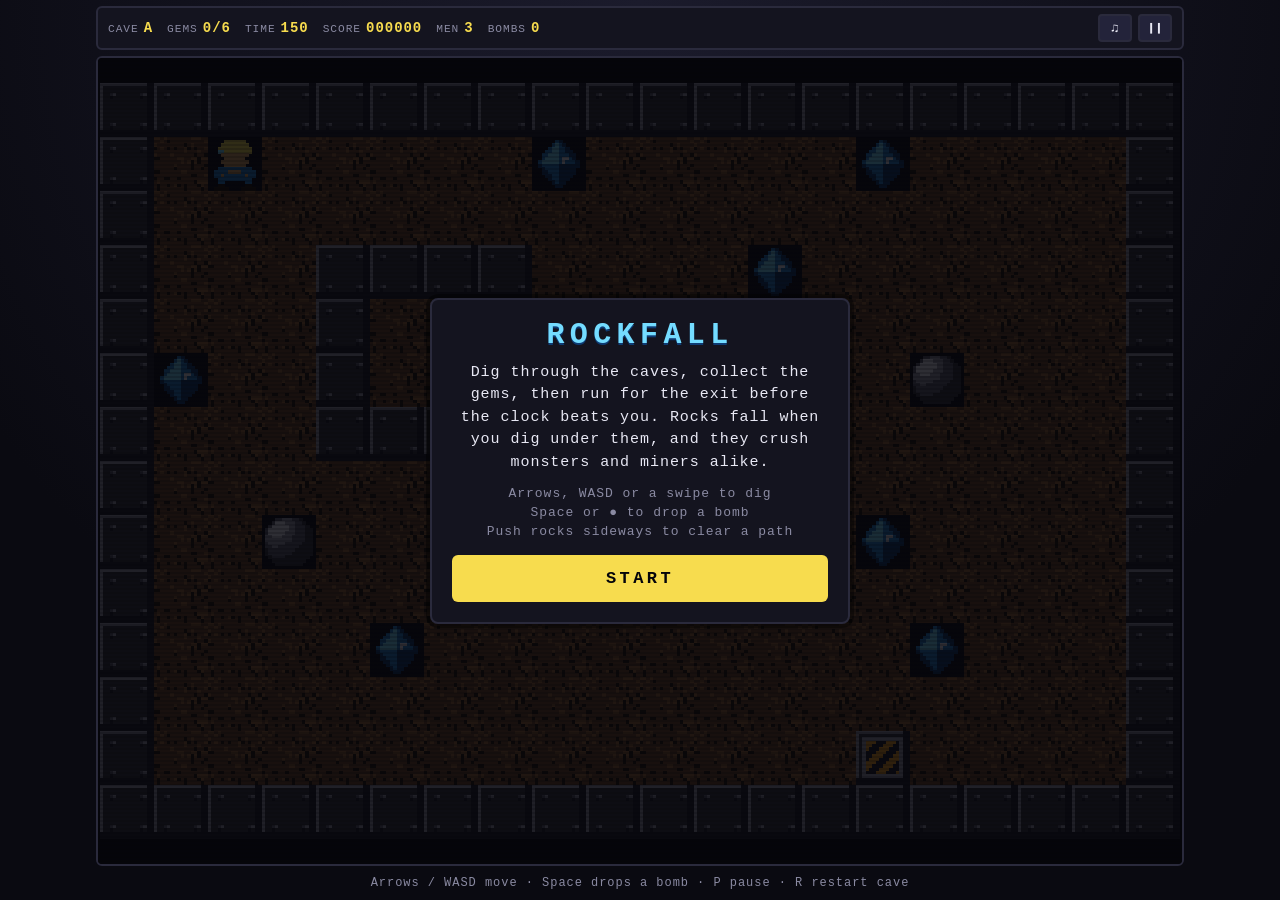
==== game/index.html @ 0620ff44 "Publish Rockfall to GitHub Pages and make it installable Hosting: a workflow deploys game/ to GitHub" ====
<!doctype html>
<html lang="en">
  <head>
    <meta charset="utf-8" />
    <meta
      name="viewport"
      content="width=device-width, initial-scale=1, maximum-scale=1, user-scalable=no, viewport-fit=cover"
    />
    <meta name="theme-color" content="#101018" />
    <meta
      name="description"
      content="Rockfall — a browser remake of the Acorn Archimedes boulder-and-gems classic."
    />
    <meta name="mobile-web-app-capable" content="yes" />
    <meta name="apple-mobile-web-app-capable" content="yes" />
    <meta name="apple-mobile-web-app-status-bar-style" content="black-translucent" />
    <meta name="apple-mobile-web-app-title" content="Rockfall" />
    <title>Rockfall</title>
    <link rel="manifest" href="manifest.webmanifest" />
    <link rel="apple-touch-icon" href="icons/apple-touch-icon.png" />
    <link rel="stylesheet" href="css/style.css" />
    <link
      rel="icon"
      href="data:image/svg+xml,%3Csvg xmlns='http://www.w3.org/2000/svg' viewBox='0 0 16 16'%3E%3Crect width='16' height='16' fill='%23101018'/%3E%3Cpath d='M8 2l5 6-5 6-5-6z' fill='%236fd8ff'/%3E%3C/svg%3E"
    />
  </head>
  <body>
    <div id="cabinet" class="cabinet">
      <header class="hud" id="hud">
        <div class="hud-group">
          <span class="hud-label">CAVE</span>
          <span class="hud-value" id="hud-cave">A</span>
        </div>
        <div class="hud-group">
          <span class="hud-label">GEMS</span>
          <span class="hud-value" id="hud-gems">0/0</span>
        </div>
        <div class="hud-group">
          <span class="hud-label">TIME</span>
          <span class="hud-value" id="hud-time">000</span>
        </div>
        <div class="hud-group">
          <span class="hud-label">SCORE</span>
          <span class="hud-value" id="hud-score">000000</span>
        </div>
        <div class="hud-group">
          <span class="hud-label">MEN</span>
          <span class="hud-value" id="hud-lives">3</span>
        </div>
        <div class="hud-group optional">
          <span class="hud-label">BOMBS</span>
          <span class="hud-value" id="hud-bombs">0</span>
        </div>
        <div class="hud-buttons">
          <button
            type="button"
            class="icon-button"
            id="btn-install"
            aria-label="Install Rockfall"
            title="Install Rockfall"
            hidden
          >
            &#10515;
          </button>
          <button type="button" class="icon-button" id="btn-sound" aria-label="Toggle sound">
            &#9835;
          </button>
          <button type="button" class="icon-button" id="btn-pause" aria-label="Pause">
            &#10073;&#10073;
          </button>
        </div>
      </header>

      <main class="stage" id="stage">
        <canvas id="screen" width="640" height="400"></canvas>

        <div class="overlay" id="overlay" hidden>
          <div class="panel" id="panel">
            <h1 class="panel-title" id="panel-title">ROCKFALL</h1>
            <p class="panel-text" id="panel-text"></p>
            <div class="panel-keys" id="panel-keys"></div>
            <button type="button" class="big-button" id="panel-button">START</button>
          </div>
        </div>

        <div class="touch-layer" id="touch-layer" hidden>
          <div class="dpad" id="dpad">
            <button type="button" class="dpad-key up" data-dir="up" aria-label="Up"></button>
            <button type="button" class="dpad-key left" data-dir="left" aria-label="Left"></button>
            <button
              type="button"
              class="dpad-key right"
              data-dir="right"
              aria-label="Right"
            ></button>
            <button type="button" class="dpad-key down" data-dir="down" aria-label="Down"></button>
            <span class="dpad-hub"></span>
          </div>
          <button type="button" class="action-key" id="btn-bomb" aria-label="Drop bomb">
            <span class="action-glyph">&#9679;</span>
            <span class="action-count" id="bomb-count">0</span>
          </button>
        </div>
      </main>

      <footer class="tips" id="tips">
        <span class="tip-desktop"
          >Arrows / WASD move &middot; Space drops a bomb &middot; P pause &middot; R restart
          cave</span
        >
        <span class="tip-touch">Swipe or use the pad &middot; Tap &#9679; to drop a bomb</span>
      </footer>
    </div>

    <script src="js/art.js"></script>
    <script src="js/audio.js"></script>
    <script src="js/levels.js"></script>
    <script src="js/engine.js"></script>
    <script src="js/input.js"></script>
    <script src="js/game.js"></script>
  </body>
</html>
---- game/css/style.css ----
:root {
  --bg: #0a0a11;
  --cabinet: #14141f;
  --edge: #2a2a3c;
  --ink: #e8e8f4;
  --dim: #8a8aa2;
  --gem: #74dcff;
  --gold: #f7dc4e;
  --danger: #e0402c;
  --grass: #3cc457;
  --font: 'Courier New', 'DejaVu Sans Mono', monospace;
}

* {
  box-sizing: border-box;
}

html,
body {
  height: 100%;
  margin: 0;
  overflow: hidden;
  overscroll-behavior: none;
}

body {
  background: radial-gradient(circle at 50% 0%, #1b1b2c 0%, var(--bg) 70%);
  color: var(--ink);
  font-family: var(--font);
  letter-spacing: 0.06em;
  -webkit-text-size-adjust: 100%;
  -webkit-tap-highlight-color: transparent;
  touch-action: none;
  user-select: none;
}

.cabinet {
  display: flex;
  flex-direction: column;
  height: 100dvh;
  max-width: 1100px;
  margin: 0 auto;
  padding: max(6px, env(safe-area-inset-top)) max(6px, env(safe-area-inset-right))
    max(6px, env(safe-area-inset-bottom)) max(6px, env(safe-area-inset-left));
  gap: 6px;
}

/* Status bar -------------------------------------------------------------- */

.hud {
  display: flex;
  flex-wrap: wrap;
  align-items: center;
  gap: 4px 14px;
  padding: 6px 10px;
  background: var(--cabinet);
  border: 2px solid var(--edge);
  border-radius: 6px;
  font-size: clamp(10px, 2.6vw, 14px);
  text-transform: uppercase;
}

.hud-group {
  display: flex;
  align-items: baseline;
  gap: 5px;
}

.hud-label {
  color: var(--dim);
  font-size: 0.8em;
}

.hud-value {
  color: var(--gold);
  font-weight: 700;
}

.hud-value.urgent {
  color: var(--danger);
  animation: blink 0.6s steps(2, end) infinite;
}

.hud-value.ready {
  color: var(--grass);
}

.hud-buttons {
  display: flex;
  gap: 6px;
  margin-left: auto;
}

.icon-button {
  width: 34px;
  height: 28px;
  padding: 0;
  color: var(--ink);
  font-family: var(--font);
  font-size: 13px;
  background: #23233a;
  border: 2px solid var(--edge);
  border-radius: 4px;
  cursor: pointer;
}

.icon-button:active {
  background: var(--edge);
}

.icon-button.off {
  color: var(--dim);
  text-decoration: line-through;
}

/* Playfield --------------------------------------------------------------- */

.stage {
  position: relative;
  display: flex;
  flex: 1;
  align-items: center;
  justify-content: center;
  min-height: 0;
  overflow: hidden;
  background: #05050a;
  border: 2px solid var(--edge);
  border-radius: 6px;
}

body.touch .stage {
  align-items: flex-start;
}

#screen {
  display: block;
  image-rendering: pixelated;
  touch-action: none;
}

.stage::after {
  position: absolute;
  inset: 0;
  background: repeating-linear-gradient(to bottom, rgb(0 0 0 / 0%) 0 2px, rgb(0 0 0 / 18%) 2px 4px);
  pointer-events: none;
  content: '';
}

/* Panels ------------------------------------------------------------------ */

.overlay {
  position: absolute;
  inset: 0;
  z-index: 3;
  display: flex;
  align-items: center;
  justify-content: center;
  padding: 12px;
  background: rgb(5 5 10 / 82%);
}

.overlay[hidden] {
  display: none;
}

.panel {
  width: min(420px, 100%);
  padding: 18px 20px 20px;
  text-align: center;
  background: var(--cabinet);
  border: 2px solid var(--edge);
  border-radius: 8px;
  box-shadow: 0 0 0 4px rgb(0 0 0 / 40%);
}

.panel-title {
  margin: 0 0 10px;
  color: var(--gem);
  font-size: clamp(20px, 6vw, 30px);
  letter-spacing: 0.18em;
  text-shadow: 0 2px 0 #0d3a72;
}

.panel-text {
  margin: 0 0 12px;
  color: var(--ink);
  font-size: clamp(12px, 3.2vw, 15px);
  line-height: 1.5;
}

.panel-keys {
  display: flex;
  flex-direction: column;
  gap: 4px;
  margin-bottom: 16px;
  color: var(--dim);
  font-size: clamp(11px, 3vw, 13px);
}

.big-button {
  width: 100%;
  padding: 14px 18px;
  color: #05050a;
  font-family: var(--font);
  font-size: clamp(14px, 4vw, 17px);
  font-weight: 700;
  letter-spacing: 0.2em;
  background: var(--gold);
  border: 0;
  border-radius: 6px;
  cursor: pointer;
}

.big-button:active {
  background: #d8bd2f;
  transform: translateY(1px);
}

/* Touch controls ---------------------------------------------------------- */

.touch-layer {
  position: absolute;
  inset: auto 0 0;
  z-index: 2;
  display: flex;
  align-items: flex-end;
  justify-content: space-between;
  padding: 10px 12px 12px;
  pointer-events: none;
}

.touch-layer[hidden] {
  display: none;
}

.dpad {
  position: relative;
  width: 132px;
  height: 132px;
  pointer-events: auto;
  touch-action: none;
}

.dpad-key {
  position: absolute;
  width: 44px;
  height: 44px;
  padding: 0;
  background: rgb(35 35 58 / 72%);
  border: 2px solid rgb(120 120 160 / 55%);
  border-radius: 8px;
  cursor: pointer;
}

.dpad-key::before {
  position: absolute;
  inset: 0;
  display: flex;
  align-items: center;
  justify-content: center;
  color: var(--ink);
  font-size: 15px;
  content: '';
}

.dpad-key:active {
  background: rgb(90 90 140 / 85%);
}

.dpad-key.up {
  top: 0;
  left: 44px;
}

.dpad-key.up::before {
  content: '▲';
}

.dpad-key.down {
  bottom: 0;
  left: 44px;
}

.dpad-key.down::before {
  content: '▼';
}

.dpad-key.left {
  top: 44px;
  left: 0;
}

.dpad-key.left::before {
  content: '◀';
}

.dpad-key.right {
  top: 44px;
  right: 0;
}

.dpad-key.right::before {
  content: '▶';
}

.dpad-hub {
  position: absolute;
  top: 44px;
  left: 44px;
  width: 44px;
  height: 44px;
  background: rgb(35 35 58 / 45%);
  border-radius: 6px;
}

.action-key {
  position: relative;
  width: 76px;
  height: 76px;
  padding: 0;
  color: var(--ink);
  font-family: var(--font);
  background: rgb(120 30 30 / 72%);
  border: 2px solid rgb(224 64 44 / 70%);
  border-radius: 50%;
  cursor: pointer;
  pointer-events: auto;
  touch-action: none;
}

.action-key.empty {
  opacity: 0.4;
}

.action-key:active {
  background: rgb(200 60 40 / 85%);
}

.action-glyph {
  font-size: 26px;
  line-height: 1;
}

.action-count {
  position: absolute;
  right: 6px;
  bottom: 6px;
  color: var(--gold);
  font-size: 13px;
  font-weight: 700;
}

/* Footer ------------------------------------------------------------------ */

.tips {
  padding: 4px 8px;
  color: var(--dim);
  font-size: clamp(9px, 2.4vw, 12px);
  text-align: center;
}

.tip-touch {
  display: none;
}

body.touch .tip-desktop {
  display: none;
}

body.touch .tip-touch {
  display: inline;
}

@media (width <= 560px) {
  .hud {
    gap: 2px 7px;
    padding: 4px 6px;
    font-size: 10px;
  }

  .hud-group.optional {
    display: none;
  }

  .icon-button {
    width: 28px;
    height: 24px;
    font-size: 11px;
  }
}

@keyframes blink {
  50% {
    opacity: 0.35;
  }
}

@media (height <= 560px) {
  .tips {
    display: none;
  }

  .dpad {
    width: 114px;
    height: 114px;
  }

  .dpad-key {
    width: 38px;
    height: 38px;
  }

  .dpad-key.up,
  .dpad-key.down,
  .dpad-hub {
    left: 38px;
  }

  .dpad-key.left,
  .dpad-key.right,
  .dpad-hub {
    top: 38px;
  }

  .action-key {
    width: 66px;
    height: 66px;
  }
}

@media (prefers-reduced-motion: reduce) {
  .hud-value.urgent {
    animation: none;
  }
}
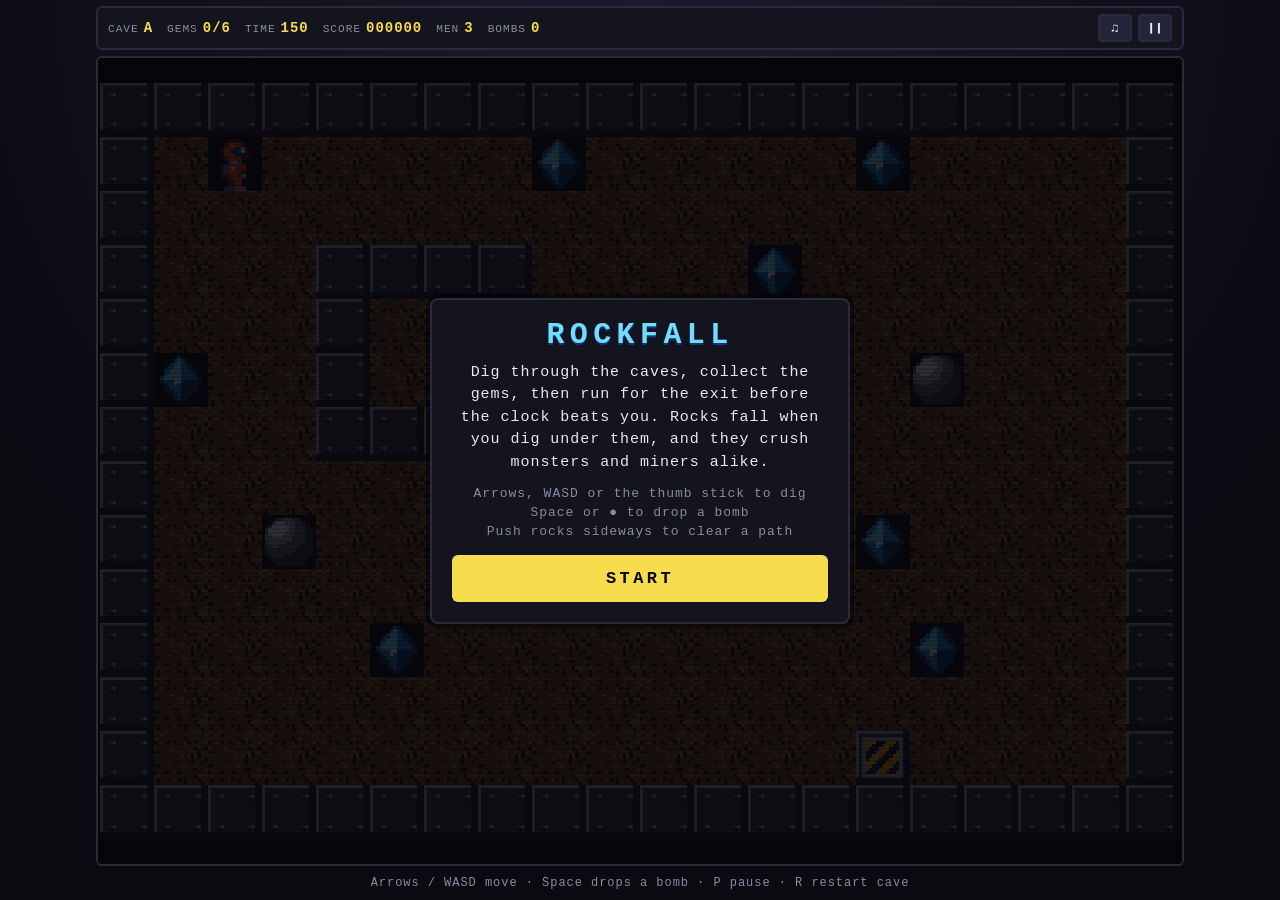
==== commit a3a26744: "Redraw the player as a spaceman and add a thumb joystick The player is now a slim spaceman in a red " ====
--- a/game/index.html
+++ b/game/index.html
@@ -79,11 +79,28 @@
             <h1 class="panel-title" id="panel-title">ROCKFALL</h1>
             <p class="panel-text" id="panel-text"></p>
             <div class="panel-keys" id="panel-keys"></div>
+            <div
+              class="segmented"
+              id="panel-controls"
+              role="radiogroup"
+              aria-label="Touch controls"
+              hidden
+            >
+              <button type="button" role="radio" data-mode="stick" aria-checked="true">
+                Joystick
+              </button>
+              <button type="button" role="radio" data-mode="pad" aria-checked="false">D-pad</button>
+            </div>
             <button type="button" class="big-button" id="panel-button">START</button>
           </div>
         </div>
 
         <div class="touch-layer" id="touch-layer" hidden>
+          <div class="joystick" id="joystick" aria-hidden="true">
+            <div class="joystick-base">
+              <div class="joystick-knob"></div>
+            </div>
+          </div>
           <div class="dpad" id="dpad">
             <button type="button" class="dpad-key up" data-dir="up" aria-label="Up"></button>
             <button type="button" class="dpad-key left" data-dir="left" aria-label="Left"></button>
@@ -108,7 +125,7 @@
           >Arrows / WASD move &middot; Space drops a bomb &middot; P pause &middot; R restart
           cave</span
         >
-        <span class="tip-touch">Swipe or use the pad &middot; Tap &#9679; to drop a bomb</span>
+        <span class="tip-touch">Stick or swipe to steer &middot; &#9679; drops a bomb</span>
       </footer>
     </div>
 
--- a/game/css/style.css
+++ b/game/css/style.css
@@ -195,6 +195,46 @@
   margin-bottom: 16px;
   color: var(--dim);
   font-size: clamp(11px, 3vw, 13px);
+}
+
+.segmented {
+  display: flex;
+  gap: 4px;
+  margin-bottom: 14px;
+  padding: 4px;
+  background: #0d0d16;
+  border: 2px solid var(--edge);
+  border-radius: 8px;
+}
+
+.segmented[hidden] {
+  display: none;
+}
+
+.segmented button {
+  flex: 1;
+  padding: 10px 8px;
+  color: var(--dim);
+  font-family: var(--font);
+  font-size: clamp(12px, 3.4vw, 14px);
+  font-weight: 700;
+  letter-spacing: 0.12em;
+  text-transform: uppercase;
+  background: transparent;
+  border: 0;
+  border-radius: 5px;
+  cursor: pointer;
+}
+
+.segmented button[aria-checked='true'] {
+  color: #05050a;
+  background: var(--gem);
+}
+
+.segmented button:focus-visible,
+.big-button:focus-visible {
+  outline: 2px solid var(--gold);
+  outline-offset: 2px;
 }
 
 .big-button {
@@ -235,16 +275,16 @@
 
 .dpad {
   position: relative;
-  width: 132px;
-  height: 132px;
+  width: 150px;
+  height: 150px;
   pointer-events: auto;
   touch-action: none;
 }
 
 .dpad-key {
   position: absolute;
-  width: 44px;
-  height: 44px;
+  width: 50px;
+  height: 50px;
   padding: 0;
   background: rgb(35 35 58 / 72%);
   border: 2px solid rgb(120 120 160 / 55%);
@@ -263,13 +303,63 @@
   content: '';
 }
 
-.dpad-key:active {
+.dpad-key {
+  pointer-events: none;
+}
+
+.dpad-key.active {
   background: rgb(90 90 140 / 85%);
+  border-color: rgb(247 220 78 / 80%);
+}
+
+/* Joystick ---------------------------------------------------------------- */
+
+.joystick {
+  position: relative;
+  width: min(58vw, 240px);
+  height: 150px;
+  pointer-events: auto;
+  touch-action: none;
+}
+
+.joystick-base {
+  position: absolute;
+  bottom: 8px;
+  left: 10px;
+  width: 128px;
+  height: 128px;
+  background: radial-gradient(circle, rgb(60 60 95 / 60%), rgb(35 35 58 / 55%));
+  border: 2px solid rgb(120 120 160 / 55%);
+  border-radius: 50%;
+  transform: translate(var(--bx, 0px), var(--by, 0px));
+}
+
+.joystick-knob {
+  position: absolute;
+  top: 50%;
+  left: 50%;
+  width: 60px;
+  height: 60px;
+  margin: -30px 0 0 -30px;
+  background: rgb(150 150 200 / 75%);
+  border: 2px solid rgb(220 220 255 / 60%);
+  border-radius: 50%;
+  transform: translate(var(--kx, 0px), var(--ky, 0px));
+}
+
+.joystick.active .joystick-knob {
+  background: rgb(247 220 78 / 85%);
+  border-color: rgb(255 245 200 / 85%);
+}
+
+body[data-controls='pad'] .joystick,
+body[data-controls='stick'] .dpad {
+  display: none;
 }
 
 .dpad-key.up {
   top: 0;
-  left: 44px;
+  left: 50px;
 }
 
 .dpad-key.up::before {
@@ -278,7 +368,7 @@
 
 .dpad-key.down {
   bottom: 0;
-  left: 44px;
+  left: 50px;
 }
 
 .dpad-key.down::before {
@@ -286,7 +376,7 @@
 }
 
 .dpad-key.left {
-  top: 44px;
+  top: 50px;
   left: 0;
 }
 
@@ -295,7 +385,7 @@
 }
 
 .dpad-key.right {
-  top: 44px;
+  top: 50px;
   right: 0;
 }
 
@@ -305,10 +395,10 @@
 
 .dpad-hub {
   position: absolute;
-  top: 44px;
-  left: 44px;
-  width: 44px;
-  height: 44px;
+  top: 50px;
+  left: 50px;
+  width: 50px;
+  height: 50px;
   background: rgb(35 35 58 / 45%);
   border-radius: 6px;
 }
@@ -401,25 +491,40 @@
   }
 
   .dpad {
-    width: 114px;
-    height: 114px;
+    width: 126px;
+    height: 126px;
   }
 
   .dpad-key {
-    width: 38px;
-    height: 38px;
+    width: 42px;
+    height: 42px;
   }
 
   .dpad-key.up,
   .dpad-key.down,
   .dpad-hub {
-    left: 38px;
+    left: 42px;
   }
 
   .dpad-key.left,
   .dpad-key.right,
   .dpad-hub {
-    top: 38px;
+    top: 42px;
+  }
+
+  .joystick {
+    height: 126px;
+  }
+
+  .joystick-base {
+    width: 108px;
+    height: 108px;
+  }
+
+  .joystick-knob {
+    width: 50px;
+    height: 50px;
+    margin: -25px 0 0 -25px;
   }
 
   .action-key {
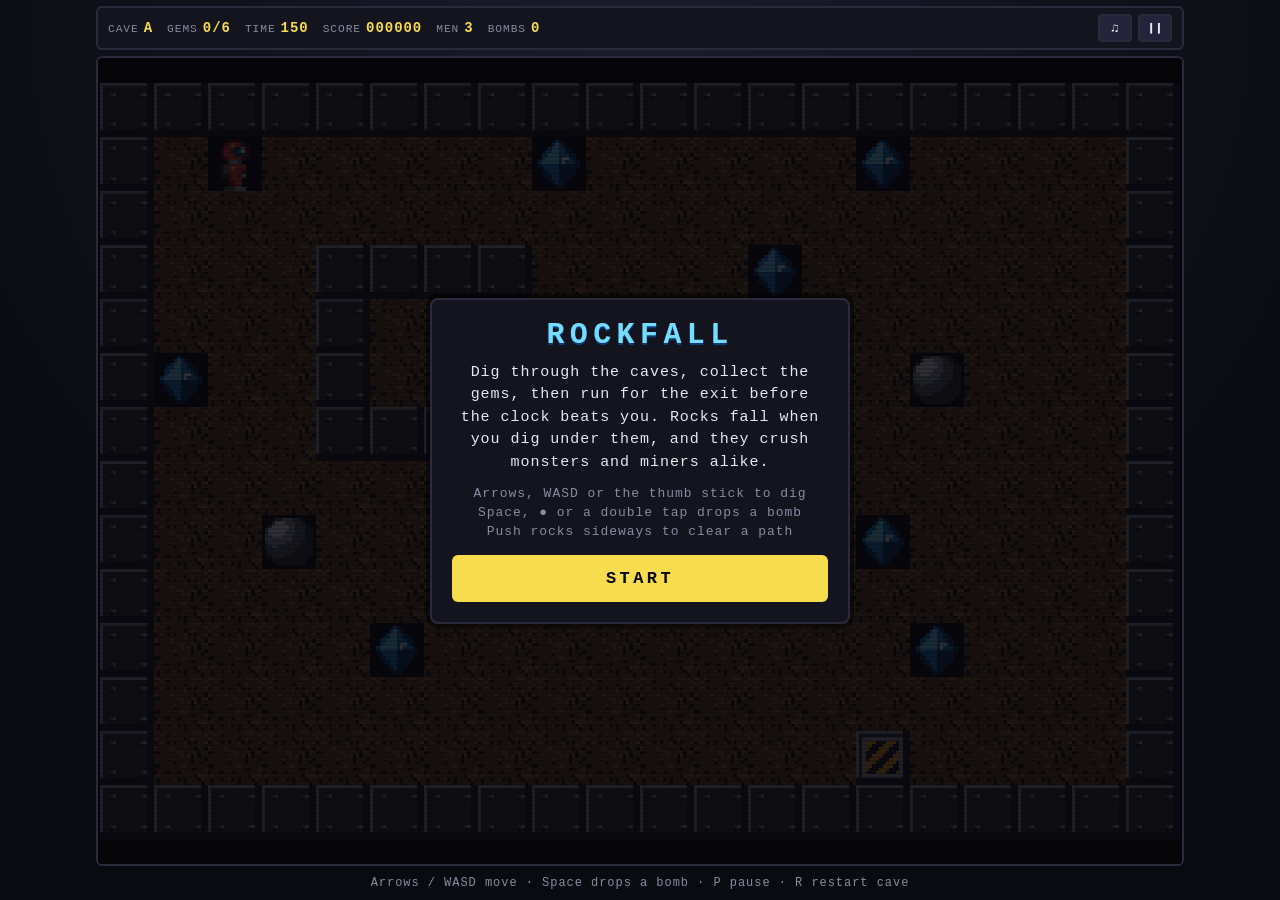
==== commit 89815f85: "Drop a bomb with a double tap on the cave On a phone, two quick taps on the cave now drop a bomb, al" ====
--- a/game/index.html
+++ b/game/index.html
@@ -125,7 +125,7 @@
           >Arrows / WASD move &middot; Space drops a bomb &middot; P pause &middot; R restart
           cave</span
         >
-        <span class="tip-touch">Stick or swipe to steer &middot; &#9679; drops a bomb</span>
+        <span class="tip-touch">Stick or swipe to steer &middot; Double tap for a bomb</span>
       </footer>
     </div>
 
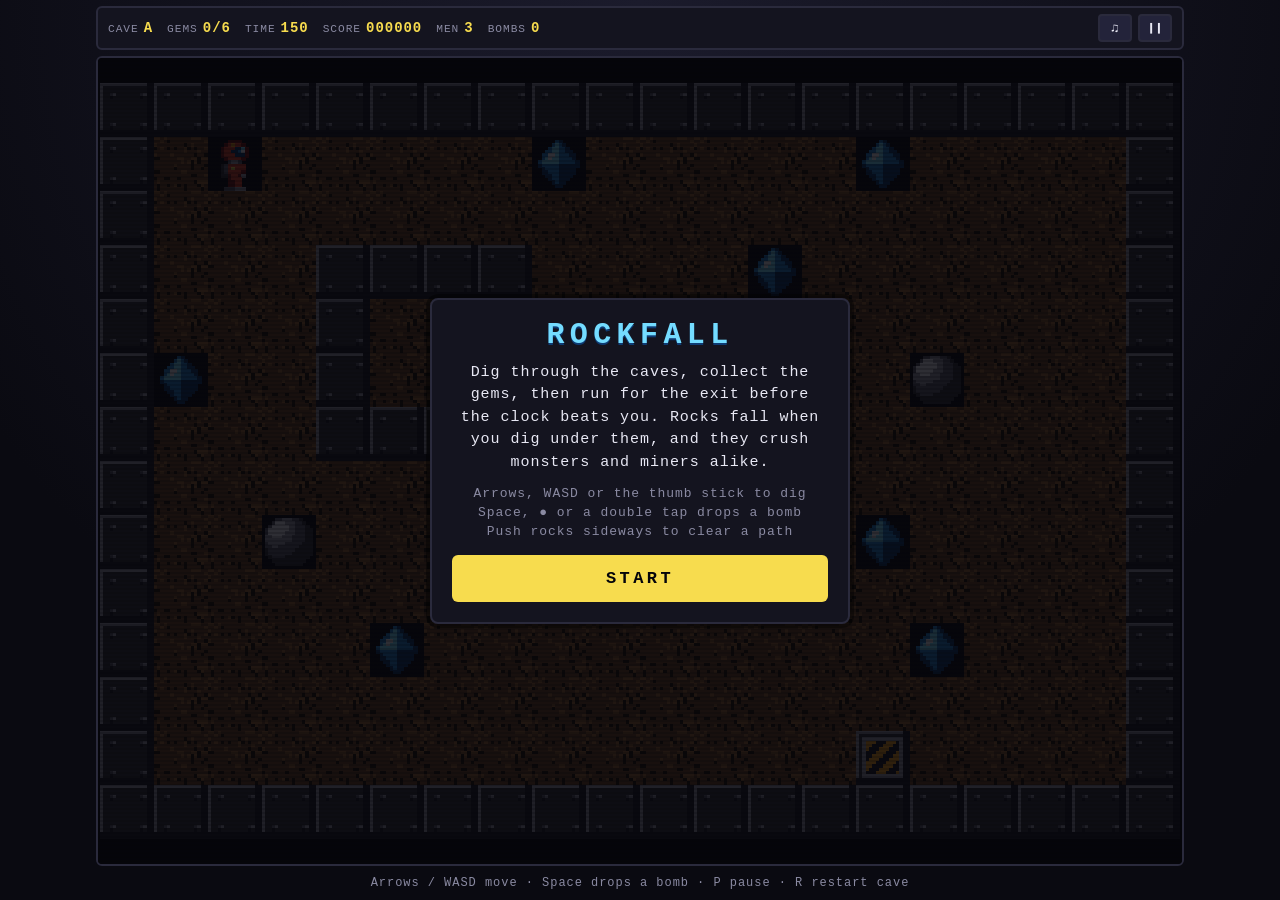
==== commit ef98b114: "Animate the spaceman's cutter when he digs or takes a gem When he steps into dirt or a gem, the cell" ====
--- a/game/index.html
+++ b/game/index.html
@@ -134,6 +134,7 @@
     <script src="js/levels.js"></script>
     <script src="js/engine.js"></script>
     <script src="js/input.js"></script>
+    <script src="js/fx.js"></script>
     <script src="js/game.js"></script>
   </body>
 </html>
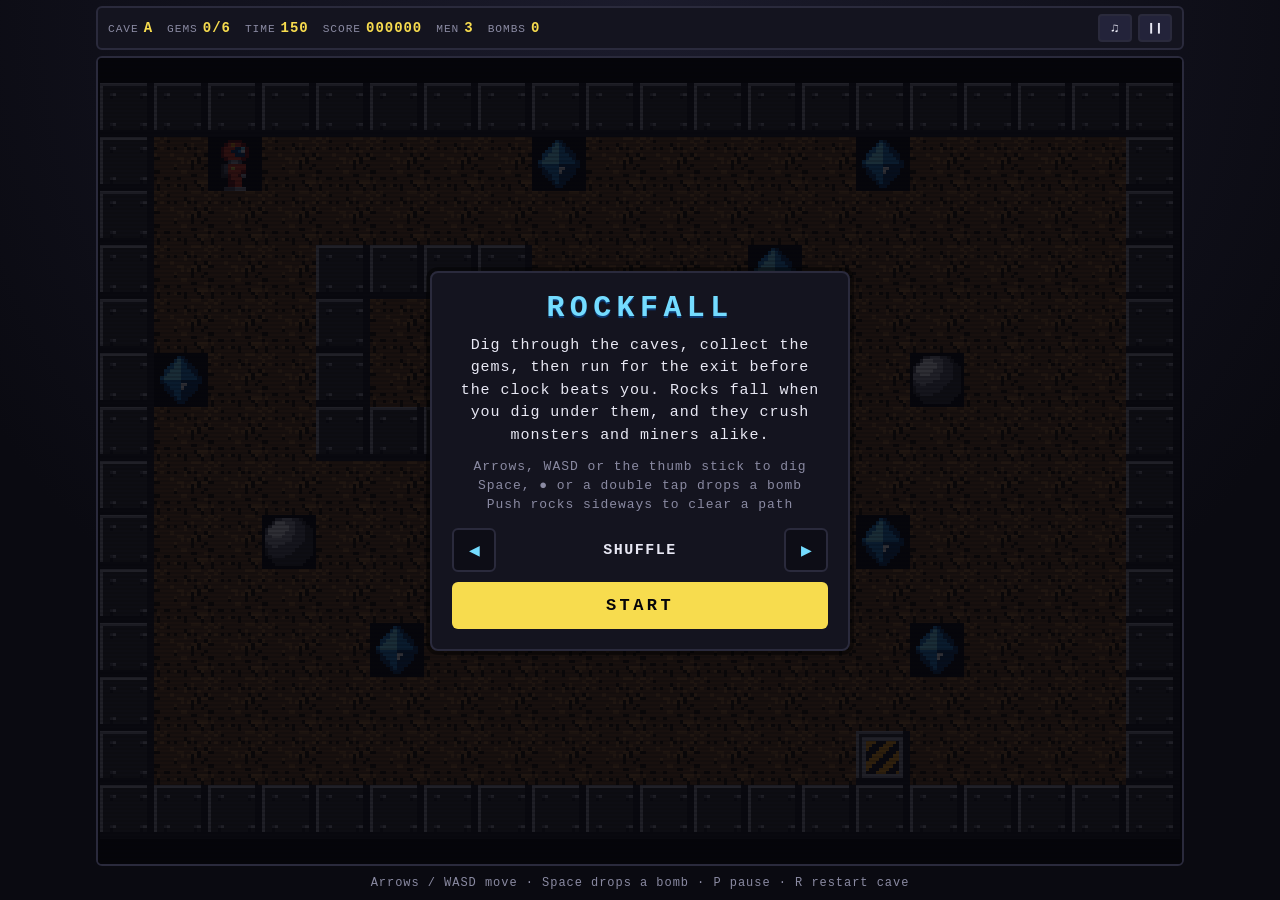
==== commit 09c70a4e: "Play all three tunes in the game, shuffled, with a music setting The game now has background music. " ====
--- a/game/index.html
+++ b/game/index.html
@@ -74,11 +74,35 @@
       <main class="stage" id="stage">
         <canvas id="screen" width="640" height="400"></canvas>
 
+        <div class="toast" id="toast" role="status" hidden></div>
+
         <div class="overlay" id="overlay" hidden>
           <div class="panel" id="panel">
             <h1 class="panel-title" id="panel-title">ROCKFALL</h1>
             <p class="panel-text" id="panel-text"></p>
             <div class="panel-keys" id="panel-keys"></div>
+            <div class="music-row" role="group" aria-label="Music">
+              <button
+                type="button"
+                class="music-step"
+                id="music-prev"
+                aria-label="Previous music setting"
+              >
+                &#9664;
+              </button>
+              <div class="music-label" aria-live="polite">
+                <span class="music-mode" id="music-mode">Shuffle</span>
+                <span class="music-now" id="music-now"></span>
+              </div>
+              <button
+                type="button"
+                class="music-step"
+                id="music-next"
+                aria-label="Next music setting"
+              >
+                &#9654;
+              </button>
+            </div>
             <div
               class="segmented"
               id="panel-controls"
@@ -131,6 +155,8 @@
 
     <script src="js/art.js"></script>
     <script src="js/audio.js"></script>
+    <script src="js/music.js"></script>
+    <script src="js/jukebox.js"></script>
     <script src="js/levels.js"></script>
     <script src="js/engine.js"></script>
     <script src="js/input.js"></script>
--- a/game/css/style.css
+++ b/game/css/style.css
@@ -195,6 +195,90 @@
   margin-bottom: 16px;
   color: var(--dim);
   font-size: clamp(11px, 3vw, 13px);
+}
+
+.music-row {
+  display: flex;
+  align-items: center;
+  gap: 8px;
+  margin-bottom: 10px;
+}
+
+.music-step {
+  flex: none;
+  width: 44px;
+  height: 44px;
+  padding: 0;
+  color: var(--gem);
+  font-size: 14px;
+  background: #0d0d16;
+  border: 2px solid var(--edge);
+  border-radius: 6px;
+  cursor: pointer;
+}
+
+.music-step:focus-visible {
+  outline: 2px solid var(--gold);
+  outline-offset: 2px;
+}
+
+.music-label {
+  display: flex;
+  flex: 1;
+  flex-direction: column;
+  min-width: 0;
+  line-height: 1.3;
+}
+
+.music-mode {
+  color: var(--ink);
+  font-size: clamp(13px, 3.6vw, 15px);
+  font-weight: 700;
+  letter-spacing: 0.1em;
+  text-transform: uppercase;
+}
+
+.music-now {
+  color: var(--dim);
+  font-size: clamp(10px, 2.8vw, 12px);
+}
+
+.toast {
+  position: absolute;
+  top: 10px;
+  left: 50%;
+  /* Above the panel's backdrop: new tunes usually start while a panel is up. */
+  z-index: 4;
+  padding: 6px 12px;
+  color: var(--gold);
+  font-size: clamp(12px, 3.4vw, 14px);
+  letter-spacing: 0.08em;
+  white-space: nowrap;
+  background: rgb(10 10 17 / 85%);
+  border: 1px solid var(--edge);
+  border-radius: 4px;
+  transform: translateX(-50%);
+  pointer-events: none;
+  opacity: 0;
+}
+
+.toast.show {
+  animation: toast 2.8s ease forwards;
+}
+
+@keyframes toast {
+  0% {
+    opacity: 0;
+  }
+
+  10%,
+  75% {
+    opacity: 1;
+  }
+
+  100% {
+    opacity: 0;
+  }
 }
 
 .segmented {
@@ -534,6 +618,11 @@
 }
 
 @media (prefers-reduced-motion: reduce) {
+  .toast.show {
+    animation: none;
+    opacity: 1;
+  }
+
   .hud-value.urgent {
     animation: none;
   }
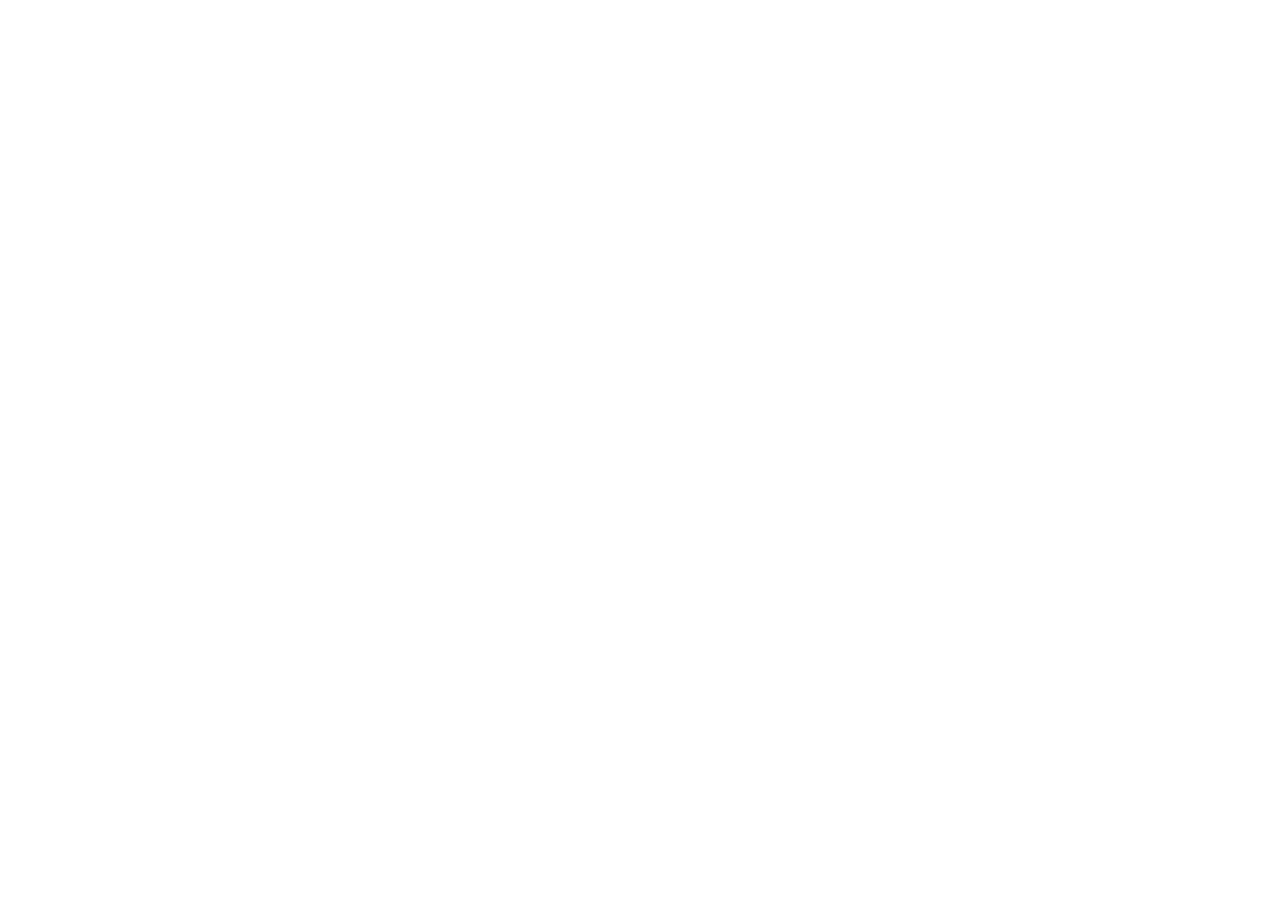
==== commit df9e90b5: "Move the game out to runningfit/diamond-grab The game now lives in its own repository as Diamond Gra" ====
--- a/game/index.html
+++ b/game/index.html
@@ -2,165 +2,37 @@
 <html lang="en">
   <head>
     <meta charset="utf-8" />
-    <meta
-      name="viewport"
-      content="width=device-width, initial-scale=1, maximum-scale=1, user-scalable=no, viewport-fit=cover"
-    />
-    <meta name="theme-color" content="#101018" />
-    <meta
-      name="description"
-      content="Rockfall — a browser remake of the Acorn Archimedes boulder-and-gems classic."
-    />
-    <meta name="mobile-web-app-capable" content="yes" />
-    <meta name="apple-mobile-web-app-capable" content="yes" />
-    <meta name="apple-mobile-web-app-status-bar-style" content="black-translucent" />
-    <meta name="apple-mobile-web-app-title" content="Rockfall" />
-    <title>Rockfall</title>
-    <link rel="manifest" href="manifest.webmanifest" />
-    <link rel="apple-touch-icon" href="icons/apple-touch-icon.png" />
-    <link rel="stylesheet" href="css/style.css" />
-    <link
-      rel="icon"
-      href="data:image/svg+xml,%3Csvg xmlns='http://www.w3.org/2000/svg' viewBox='0 0 16 16'%3E%3Crect width='16' height='16' fill='%23101018'/%3E%3Cpath d='M8 2l5 6-5 6-5-6z' fill='%236fd8ff'/%3E%3C/svg%3E"
-    />
+    <meta name="viewport" content="width=device-width, initial-scale=1" />
+    <meta name="robots" content="noindex" />
+    <title>Diamond Grab has moved</title>
+    <link rel="canonical" href="https://runningfit.github.io/diamond-grab/" />
+    <meta http-equiv="refresh" content="0; url=https://runningfit.github.io/diamond-grab/" />
+    <style>
+      body {
+        margin: 0;
+        min-height: 100vh;
+        display: grid;
+        place-items: center;
+        background: #101018;
+        color: #e8e8f0;
+        font: 16px/1.5 monospace;
+        text-align: center;
+        padding: 16px;
+        box-sizing: border-box;
+      }
+
+      a {
+        color: #74dcff;
+      }
+    </style>
   </head>
   <body>
-    <div id="cabinet" class="cabinet">
-      <header class="hud" id="hud">
-        <div class="hud-group">
-          <span class="hud-label">CAVE</span>
-          <span class="hud-value" id="hud-cave">A</span>
-        </div>
-        <div class="hud-group">
-          <span class="hud-label">GEMS</span>
-          <span class="hud-value" id="hud-gems">0/0</span>
-        </div>
-        <div class="hud-group">
-          <span class="hud-label">TIME</span>
-          <span class="hud-value" id="hud-time">000</span>
-        </div>
-        <div class="hud-group">
-          <span class="hud-label">SCORE</span>
-          <span class="hud-value" id="hud-score">000000</span>
-        </div>
-        <div class="hud-group">
-          <span class="hud-label">MEN</span>
-          <span class="hud-value" id="hud-lives">3</span>
-        </div>
-        <div class="hud-group optional">
-          <span class="hud-label">BOMBS</span>
-          <span class="hud-value" id="hud-bombs">0</span>
-        </div>
-        <div class="hud-buttons">
-          <button
-            type="button"
-            class="icon-button"
-            id="btn-install"
-            aria-label="Install Rockfall"
-            title="Install Rockfall"
-            hidden
-          >
-            &#10515;
-          </button>
-          <button type="button" class="icon-button" id="btn-sound" aria-label="Toggle sound">
-            &#9835;
-          </button>
-          <button type="button" class="icon-button" id="btn-pause" aria-label="Pause">
-            &#10073;&#10073;
-          </button>
-        </div>
-      </header>
-
-      <main class="stage" id="stage">
-        <canvas id="screen" width="640" height="400"></canvas>
-
-        <div class="toast" id="toast" role="status" hidden></div>
-
-        <div class="overlay" id="overlay" hidden>
-          <div class="panel" id="panel">
-            <h1 class="panel-title" id="panel-title">ROCKFALL</h1>
-            <p class="panel-text" id="panel-text"></p>
-            <div class="panel-keys" id="panel-keys"></div>
-            <div class="music-row" role="group" aria-label="Music">
-              <button
-                type="button"
-                class="music-step"
-                id="music-prev"
-                aria-label="Previous music setting"
-              >
-                &#9664;
-              </button>
-              <div class="music-label" aria-live="polite">
-                <span class="music-mode" id="music-mode">Shuffle</span>
-                <span class="music-now" id="music-now"></span>
-              </div>
-              <button
-                type="button"
-                class="music-step"
-                id="music-next"
-                aria-label="Next music setting"
-              >
-                &#9654;
-              </button>
-            </div>
-            <div
-              class="segmented"
-              id="panel-controls"
-              role="radiogroup"
-              aria-label="Touch controls"
-              hidden
-            >
-              <button type="button" role="radio" data-mode="stick" aria-checked="true">
-                Joystick
-              </button>
-              <button type="button" role="radio" data-mode="pad" aria-checked="false">D-pad</button>
-            </div>
-            <button type="button" class="big-button" id="panel-button">START</button>
-          </div>
-        </div>
-
-        <div class="touch-layer" id="touch-layer" hidden>
-          <div class="joystick" id="joystick" aria-hidden="true">
-            <div class="joystick-base">
-              <div class="joystick-knob"></div>
-            </div>
-          </div>
-          <div class="dpad" id="dpad">
-            <button type="button" class="dpad-key up" data-dir="up" aria-label="Up"></button>
-            <button type="button" class="dpad-key left" data-dir="left" aria-label="Left"></button>
-            <button
-              type="button"
-              class="dpad-key right"
-              data-dir="right"
-              aria-label="Right"
-            ></button>
-            <button type="button" class="dpad-key down" data-dir="down" aria-label="Down"></button>
-            <span class="dpad-hub"></span>
-          </div>
-          <button type="button" class="action-key" id="btn-bomb" aria-label="Drop bomb">
-            <span class="action-glyph">&#9679;</span>
-            <span class="action-count" id="bomb-count">0</span>
-          </button>
-        </div>
-      </main>
-
-      <footer class="tips" id="tips">
-        <span class="tip-desktop"
-          >Arrows / WASD move &middot; Space drops a bomb &middot; P pause &middot; R restart
-          cave</span
-        >
-        <span class="tip-touch">Stick or swipe to steer &middot; Double tap for a bomb</span>
-      </footer>
-    </div>
-
-    <script src="js/art.js"></script>
-    <script src="js/audio.js"></script>
-    <script src="js/music.js"></script>
-    <script src="js/jukebox.js"></script>
-    <script src="js/levels.js"></script>
-    <script src="js/engine.js"></script>
-    <script src="js/input.js"></script>
-    <script src="js/fx.js"></script>
-    <script src="js/game.js"></script>
+    <p>
+      Rockfall is now <strong>Diamond Grab</strong>.<br />
+      <a href="https://runningfit.github.io/diamond-grab/">Play it at its new home</a>
+    </p>
+    <script>
+      window.location.replace('https://runningfit.github.io/diamond-grab/');
+    </script>
   </body>
 </html>
